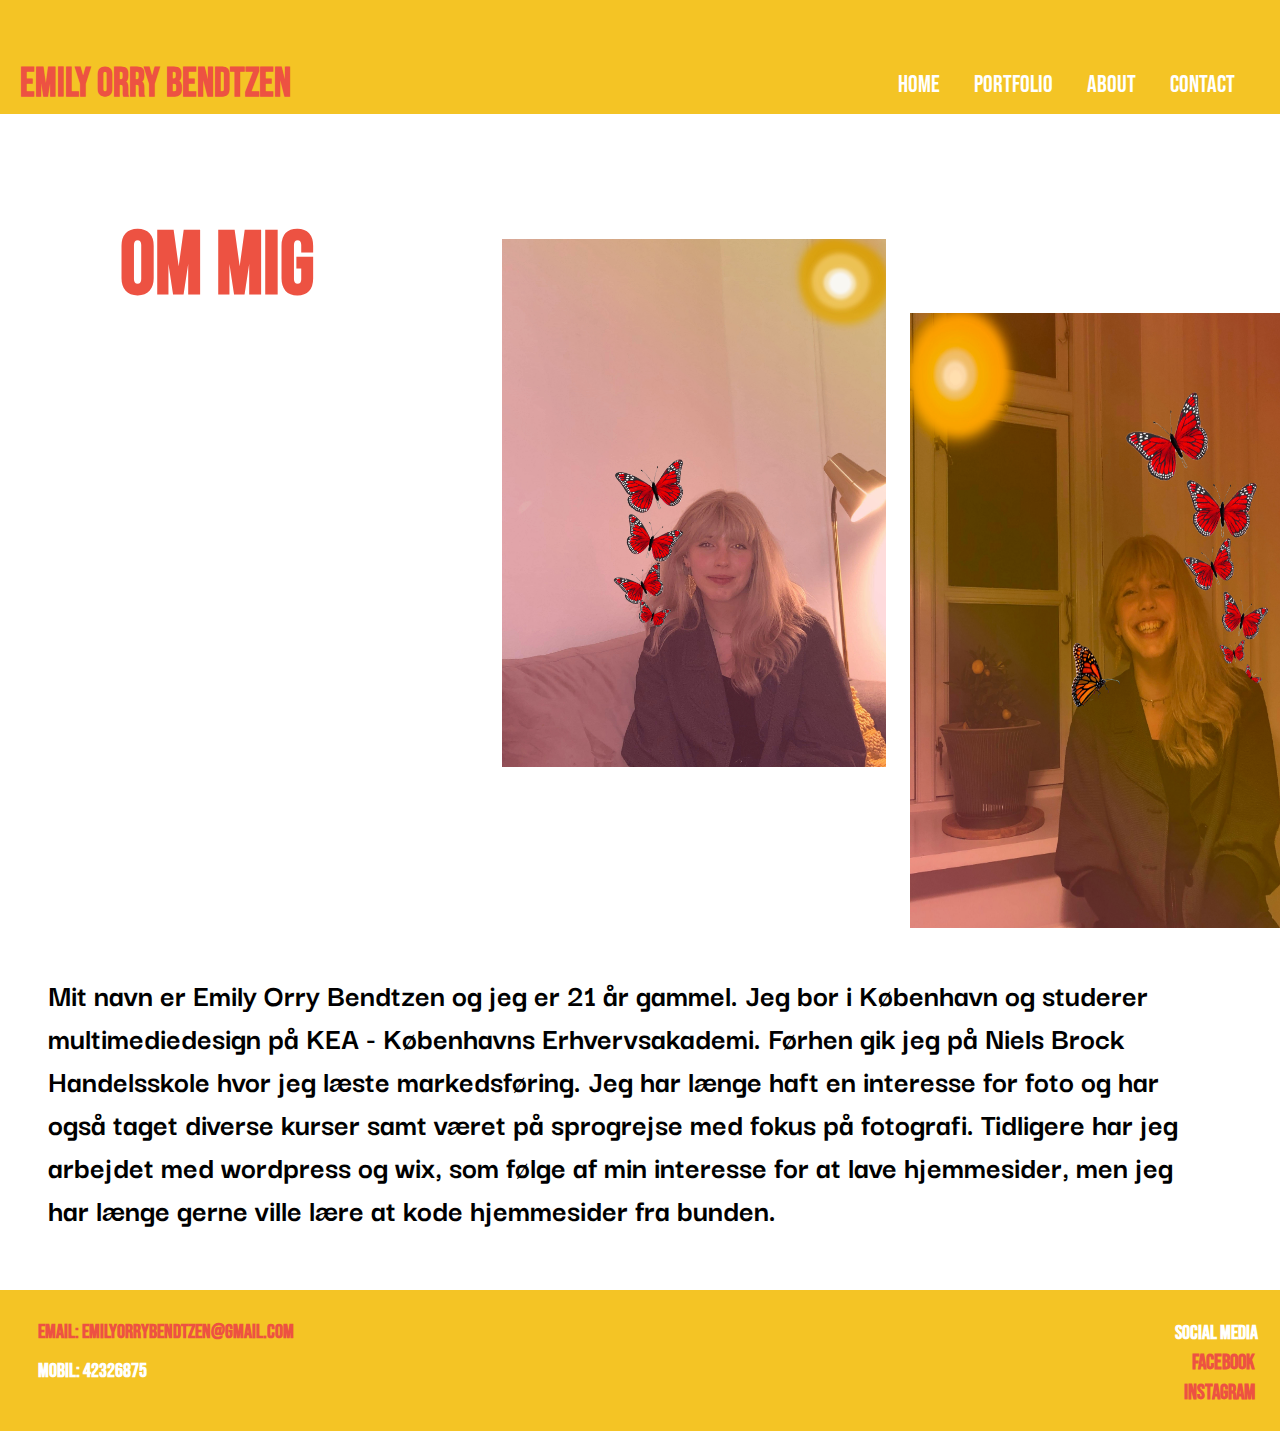
==== about.html @ 64e94d78 "Andet commit" ====
<!DOCTYPE html>
<html lang="da">

<head>
    <meta charset="utf-8">
    <meta name="viewport" content="width=device-width, initial-scale=1.0">
    <link rel="stylesheet" href="about.css">
    <link rel="preconnect" href="https://fonts.gstatic.com">
    <!--
<link rel="preconnect" href="https://fonts.gstatic.com">
<link href="https://fonts.googleapis.com/css2?family=Poppins:ital,wght@1,800&display=swap" rel="stylesheet">
-->
    <link rel="preconnect" href="https://fonts.gstatic.com">
    <link href="https://fonts.googleapis.com/css2?family=Darker+Grotesque&display=swap" rel="stylesheet">
    <link rel="preconnect" href="https://fonts.gstatic.com">
    <link href="https://fonts.googleapis.com/css2?family=Poppins:wght@700&display=swap" rel="stylesheet">
    <link rel="preconnect" href="https://fonts.gstatic.com">
    <link href="https://fonts.googleapis.com/css2?family=Bebas+Neue&display=swap" rel="stylesheet">
    <title></title>
</head>

<body>

    <div id="page_container">
        <div class="contant_wrap">
            <header>
                <main>
                    <div class="overskrift">
                        <a href="index.html">
                            <h1>Emily Orry Bendtzen</h1>
                        </a>
                    </div>
                    <div class="topbar">
                        <p id="knap">☰</p>

                    </div>


                    <nav class="toggle">
                        <a href="index.html" id="home">Home</a>
                        <a href="portfolio.html" id="portfolio">Portfolio</a>
                        <a href="about.html" id="about">About</a>
                        <a href="contact.html" id="contact">Contact</a>

                    </nav>


                </main>
            </header>



            <div id="overskrift">
                <h2>Om mig</h2>
            </div>
            <div id="billede1">
                <img src="about%20copy.jpg">
            </div>
            <div id="billede2">
                <img src="about2%20copy.jpg">
            </div>





            <div id="tekst">
                <h3>Mit navn er Emily Orry Bendtzen og jeg er 21 år
                    gammel. Jeg bor i København og studerer
                    multimediedesign på KEA - Københavns
                    Erhvervsakademi. Førhen gik jeg på Niels Brock
                    Handelsskole hvor jeg læste markedsføring.
                    Jeg har længe haft en interesse for foto og har
                    også taget diverse kurser samt været på sprogrejse
                    med fokus på fotografi. Tidligere har jeg arbejdet
                    med wordpress og wix, som følge af min interesse
                    for at lave hjemmesider, men jeg har længe gerne
                    ville lære at kode hjemmesider fra bunden.

                </h3>
            </div>

        </div>
        <footer>
            <h2>Email: emilyorrybendtzen@gmail.com </h2>
            <h3>Mobil: 42326875</h3>
            <h4>Social media</h4>

            <div class="facebook">
                <a href="index.html">
                    <h1>Facebook</h1>
                </a>
            </div>

            <div class="instagram">
                <a href="https://www.instagram.com/emilybendtzen/" target="_blank">
                    <h1>Instagram</h1>
                </a>
            </div>

        </footer>
    </div>
    <script src="script.js"></script>
</body>

</html>
---- about.css ----
html {
    height: 100%;
    margin: 0;
    padding: 0;

}

* {
    margin: 0;
    padding: 0;
    list-style: none;
    text-decoration: none;
}

body {
    min-height: 100vh;
    margin: 0;
    padding: 0;
    display: flex;
    flex-direction: column;

}



/*mobil*/
@media (max-width: 650px) {

    /*
    #page-container {
        position: relative;
        min-height: 100vh;
    }
    #content-wrap {
        padding-bottom: 1rem;
         Footer height
    }
*/
    header {
        background-color: #F4C425;

    }

    header {
        display: block;


    }


    .topbar {
        display: grid;
        grid-template-columns: 1fr 1fr 50px;


    }

    .toggle {
        display: none;
    }


    #knap {
        grid-column-start: 3;
        margin-top: 0;
        text-align: center;
        font-size: 40px;
        color: white;
        cursor: pointer;
    }




    nav a {
        line-height: 0.2rem;
        display: block;
        padding: 30px;
        padding-top: 20px;
        text-align: center;
        text-decoration: none;
        color: white;
        font-size: 20px;
        font-family: 'Bebas Neue', cursive;
    }


    .overskrift h1 {
        padding-top: 15px;
        padding-left: 20px;
        float: left;
        display: inline-flex;
        font-size: 20px;
        text-decoration: none;
        color: white;
        font-family: 'Bebas Neue', cursive;

    }


    a:hover {
        color: #ED5242;
    }

    h1:hover {
        color: #ED5242;
    }


    #knap:hover {
        color: #ED5242;
    }



    /*footer*/


    footer {
        position: absolute;

    }

    footer {
        width: 100vw;
        background-color: #F4C425;
        text-align: left;
        padding: .50rem;
        height: 25vw;

    }




    footer h2 {
        font-size: 17px;
        margin-left: 1rem;
        margin-top: 1rem;
        font-family: 'Bebas Neue', cursive;
        color: #ED5242;
    }

    footer h3 {
        font-size: 17px;
        margin-left: 1rem;
        padding-top: 15px;
        font-family: 'Bebas Neue', cursive;
        color: white;
    }

    footer h4 {
        font-size: 17px;
        margin-top: -3.4rem;
        float: right;
        margin-right: 1.8rem;
        font-family: 'Bebas Neue', cursive;
        color: white;

    }

    .facebook h1 {
        width: 2.9rem;
        height: 2.9rem;
        float: right;
        margin-right: 2.4rem;
        margin-top: -1.8rem;
        font-family: 'Bebas Neue', cursive;
        font-size: 18px;
        color: #ED5242;
    }

    .instagram h1 {
        width: 2.9rem;
        height: 2.9rem;
        float: right;
        margin-right: -2.5rem;
        margin-top: -0.2rem;
        font-family: 'Bebas Neue', cursive;
        font-size: 18px;
        color: #ED5242;
    }

    #overskrift h2 {
        margin-top: 5rem;
        font-size: 3.4rem;
        padding-left: 40px;
        font-family: 'Bebas Neue', cursive;
        color: #ED5242;
    }



    #tekst h3 {
        text-align: left;
        padding-top: 260px;
        padding-bottom: 50px;
        font-size: 1.2rem;
        margin-left: 1rem;
        margin-right: 1rem;
        font-family: 'Darker Grotesque', sans-serif;
        color: black;

    }

}



/*billeder*/

#billede1 img {
    position: absolute;
    width: 53%;
    padding-left: 22px;
    margin-top: 14rem;


}

#billede2 img {
    width: 220px;
    height: 315px;
    padding-left: 190px;
    padding-top: 10px;
}

/*desktop*/
@media (min-width: 650px) {

    header {
        background-color: #F4C425;

    }

    header {
        display: block;

    }


    .topbar {
        display: grid;
        grid-template-columns: 1fr 1fr 50px;
        padding-top: 40px;

    }

    .overskrift h1 {
        padding-top: 60px;
        padding-left: 20px;
        float: left;
        display: inline-flex;
        font-size: 40px;
        text-decoration: none;
        color: white;
        font-family: 'Bebas Neue', cursive;
    }





    nav {
        display: block;
        text-align: right;
        margin-right: 30px;


    }

    nav a {
        display: inline-flex;
        padding: 15px;
        padding-top: 30px;
        text-decoration: none;
        color: white;
        font-size: 24px;
        font-family: 'Bebas Neue', cursive;


    }

    p {
        display: none;
    }

    a:hover {
        color: #ED5242;
    }

    h1:hover {
        color: #ED5242;
    }

    #knap:hover {
        color: #ED5242;
    }

    /*footer*/
    footer p {
        line-height: 1;
    }



    footer {
        width: 100vw;
        background-color: #F4C425;
        color: black;
        text-align: left;
        padding: .40rem;
        height: 10vw;
    }

    footer h2 {
        font-size: 20px;
        margin-left: 2rem;
        margin-top: 1.5rem;
        font-family: 'Bebas Neue', cursive;
        color: #ED5242;
    }

    footer h3 {
        font-size: 20px;
        margin-left: 2rem;
        padding-top: 15px;
        font-family: 'Bebas Neue', cursive;
        color: white;
    }

    footer h4 {
        font-size: 20px;
        margin-top: -3.9rem;
        float: right;
        margin-right: 1.8rem;
        font-family: 'Bebas Neue', cursive;
        color: white;

    }

    .facebook h1 {
        width: 2.9rem;
        height: 2.9rem;
        float: right;
        margin-right: 3rem;
        margin-top: -2.1rem;
        font-family: 'Bebas Neue', cursive;
        font-size: 21px;
        color: #ED5242;
    }

    .instagram h1 {
        width: 2.9rem;
        height: 2.9rem;
        float: right;
        margin-right: -2.4rem;
        margin-top: -0.2rem;
        font-family: 'Bebas Neue', cursive;
        font-size: 21px;
        color: #ED5242;
    }


    #overskrift h2 {
        padding-top: 100px;
        font-size: 5.5rem;
        padding-left: 120px;
        font-family: 'Bebas Neue', cursive;
        color: #ED5242;
    }

    #tekst h3 {
        text-align: left;
        padding-top: 40px;
        padding-bottom: 60px;
        font-size: 2rem;
        margin-left: 3rem;
        margin-right: 6.2rem;
        font-family: 'Darker Grotesque', sans-serif;
        color: black;
    }

    /*billeder*/
    #billede1 img {
        position: absolute;
        width: 30%;
        margin-top: -5rem;
        margin-left: 30rem;



    }

    #billede2 img {
        width: 420px;
        height: 615px;
        margin-left: 45rem;
        margin-top: -1rem;
    }




}
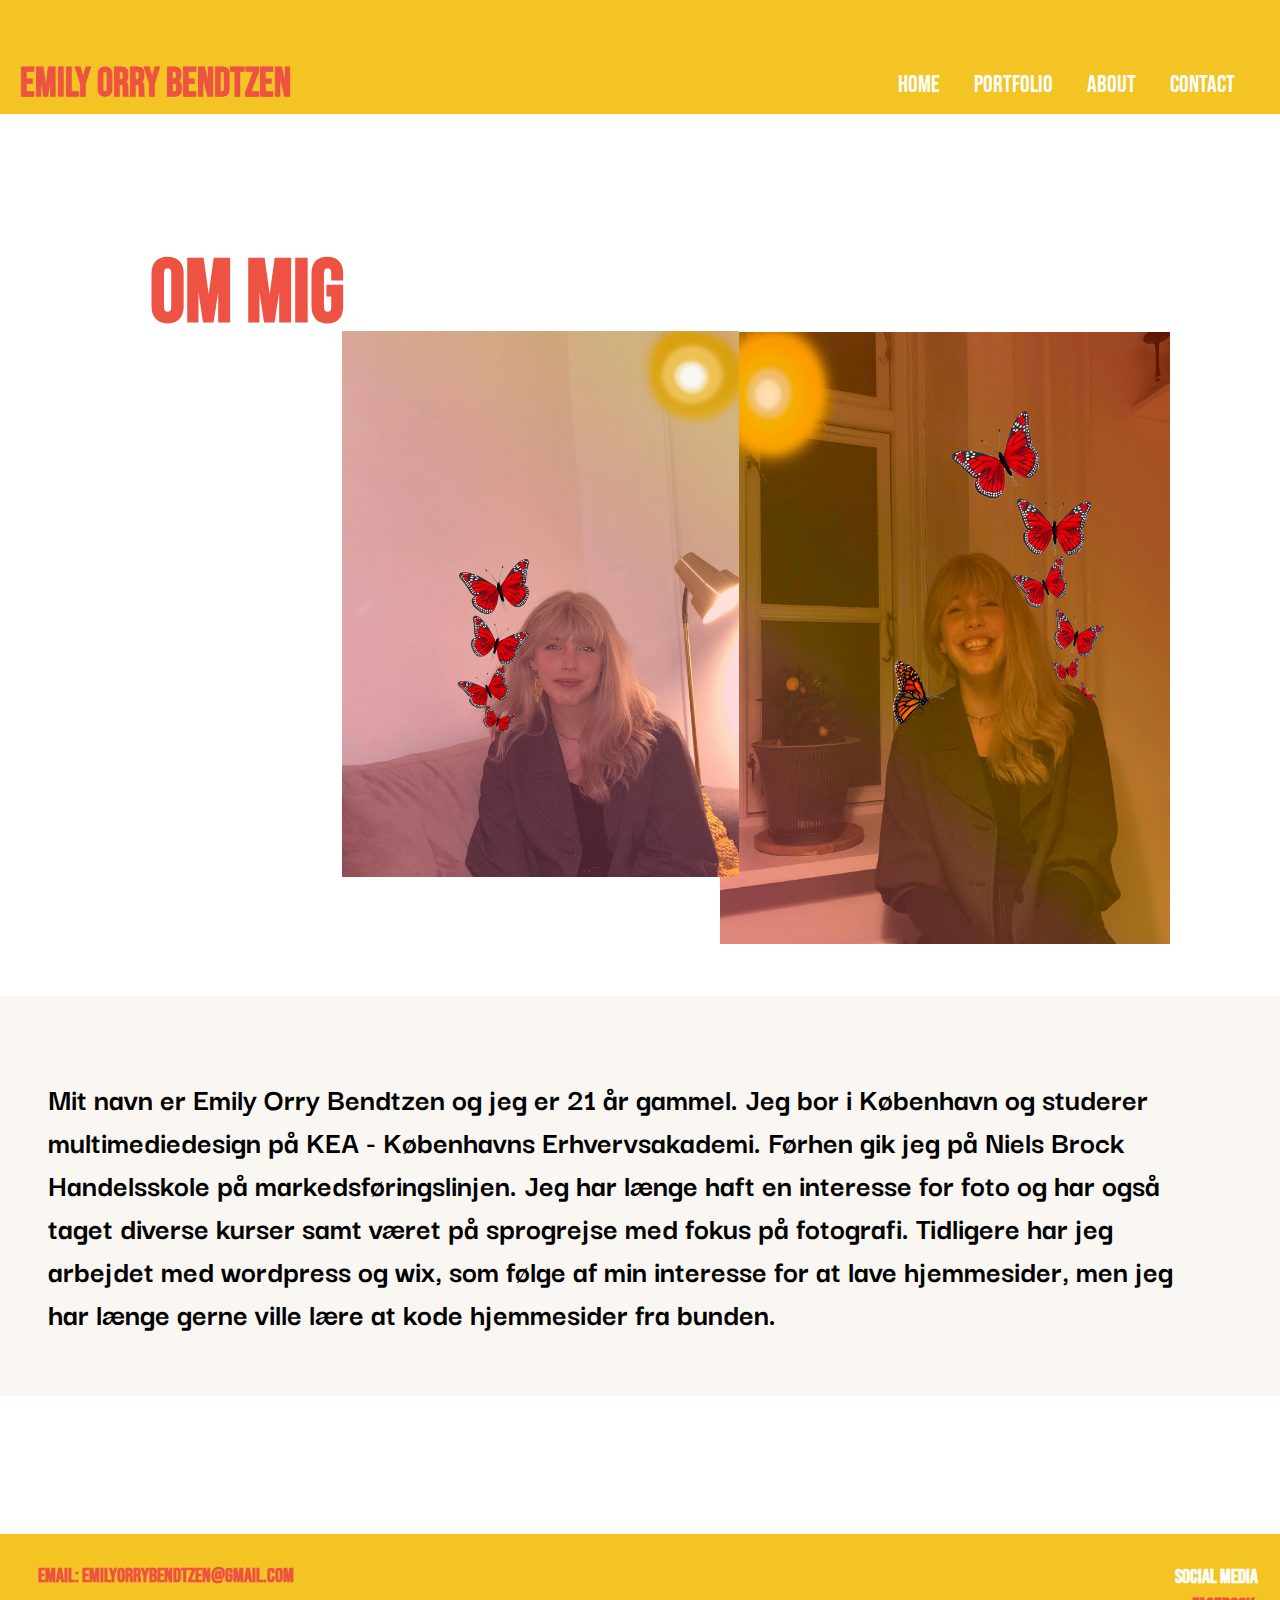
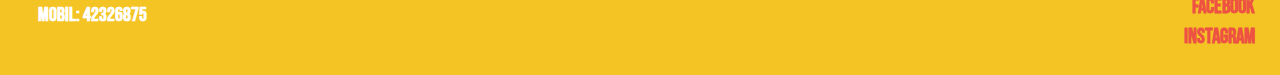
==== commit 0ab7effb: "Kodning done test" ====
--- a/about.html
+++ b/about.html
@@ -21,33 +21,33 @@
 
 <body>
 
-    <div id="page_container">
-        <div class="contant_wrap">
-            <header>
-                <main>
-                    <div class="overskrift">
-                        <a href="index.html">
-                            <h1>Emily Orry Bendtzen</h1>
-                        </a>
-                    </div>
-                    <div class="topbar">
-                        <p id="knap">☰</p>
 
-                    </div>
+    <div class="contant_wrap">
+        <header>
+
+            <div class="overskrift">
+                <a href="index.html">
+                    <h1>Emily Orry Bendtzen</h1>
+                </a>
+            </div>
+            <div class="topbar">
+                <p id="knap">☰</p>
+
+            </div>
 
 
-                    <nav class="toggle">
-                        <a href="index.html" id="home">Home</a>
-                        <a href="portfolio.html" id="portfolio">Portfolio</a>
-                        <a href="about.html" id="about">About</a>
-                        <a href="contact.html" id="contact">Contact</a>
+            <nav class="toggle">
+                <a href="index.html" id="home">Home</a>
+                <a href="portfolio.html" id="portfolio">Portfolio</a>
+                <a href="about.html" id="about">About</a>
+                <a href="contact.html" id="contact">Contact</a>
 
-                    </nav>
+            </nav>
 
 
-                </main>
-            </header>
 
+        </header>
+        <main>
 
 
             <div id="overskrift">
@@ -62,14 +62,16 @@
 
 
 
+            <div class="trans_box">
 
+            </div>
 
             <div id="tekst">
                 <h3>Mit navn er Emily Orry Bendtzen og jeg er 21 år
                     gammel. Jeg bor i København og studerer
                     multimediedesign på KEA - Københavns
                     Erhvervsakademi. Førhen gik jeg på Niels Brock
-                    Handelsskole hvor jeg læste markedsføring.
+                    Handelsskole på markedsføringslinjen.
                     Jeg har længe haft en interesse for foto og har
                     også taget diverse kurser samt været på sprogrejse
                     med fokus på fotografi. Tidligere har jeg arbejdet
@@ -80,7 +82,7 @@
                 </h3>
             </div>
 
-        </div>
+        </main>
         <footer>
             <h2>Email: emilyorrybendtzen@gmail.com </h2>
             <h3>Mobil: 42326875</h3>
--- a/about.css
+++ b/about.css
@@ -193,8 +193,9 @@
 
     #tekst h3 {
         text-align: left;
-        padding-top: 260px;
-        padding-bottom: 50px;
+        position: relative;
+        margin-top: -23rem;
+        padding-bottom: 80px;
         font-size: 1.2rem;
         margin-left: 1rem;
         margin-right: 1rem;
@@ -214,15 +215,32 @@
     width: 53%;
     padding-left: 22px;
     margin-top: 14rem;
-
-
+    opacity: 1.0;
+}
+
+#billede1 img:hover {
+    opacity: 0.5;
 }
 
 #billede2 img {
-    width: 220px;
+    width: 230px;
     height: 315px;
-    padding-left: 190px;
+    margin-left: 7rem;
     padding-top: 10px;
+    opacity: 1.0;
+}
+
+#billede2 img:hover {
+    opacity: 0.5;
+}
+
+.trans_box {
+    margin-top: 12rem;
+    min-width: 400px;
+    height: 300px;
+    background-color: #F2ECE2;
+    opacity: 0.4;
+    padding-bottom: 100px;
 }
 
 /*desktop*/
@@ -363,43 +381,55 @@
 
 
     #overskrift h2 {
-        padding-top: 100px;
+        margin-top: 8rem;
         font-size: 5.5rem;
-        padding-left: 120px;
+        padding-left: 150px;
         font-family: 'Bebas Neue', cursive;
         color: #ED5242;
     }
 
     #tekst h3 {
+        position: relative;
         text-align: left;
-        padding-top: 40px;
+        margin-top: -20rem;
         padding-bottom: 60px;
         font-size: 2rem;
         margin-left: 3rem;
         margin-right: 6.2rem;
         font-family: 'Darker Grotesque', sans-serif;
         color: black;
+        padding-bottom: 200px;
     }
 
     /*billeder*/
     #billede1 img {
         position: absolute;
-        width: 30%;
-        margin-top: -5rem;
-        margin-left: 30rem;
-
-
-
+        width: 31%;
+        margin-top: -1rem;
+        margin-left: 20rem;
+        opacity: 1.0;
+    }
+
+    #billede1 img:hover {
+        opacity: 0.5;
     }
 
     #billede2 img {
-        width: 420px;
-        height: 615px;
+        width: 450px;
+        height: 612px;
         margin-left: 45rem;
-        margin-top: -1rem;
-    }
-
-
-
-
-}
+        margin-top: -1.57rem;
+    }
+
+    .trans_box {
+        margin-top: 3rem;
+        min-width: 200px;
+        height: 300px;
+        background-color: #F2ECE2;
+        opacity: 0.4;
+        padding-bottom: 100px;
+    }
+
+
+
+}
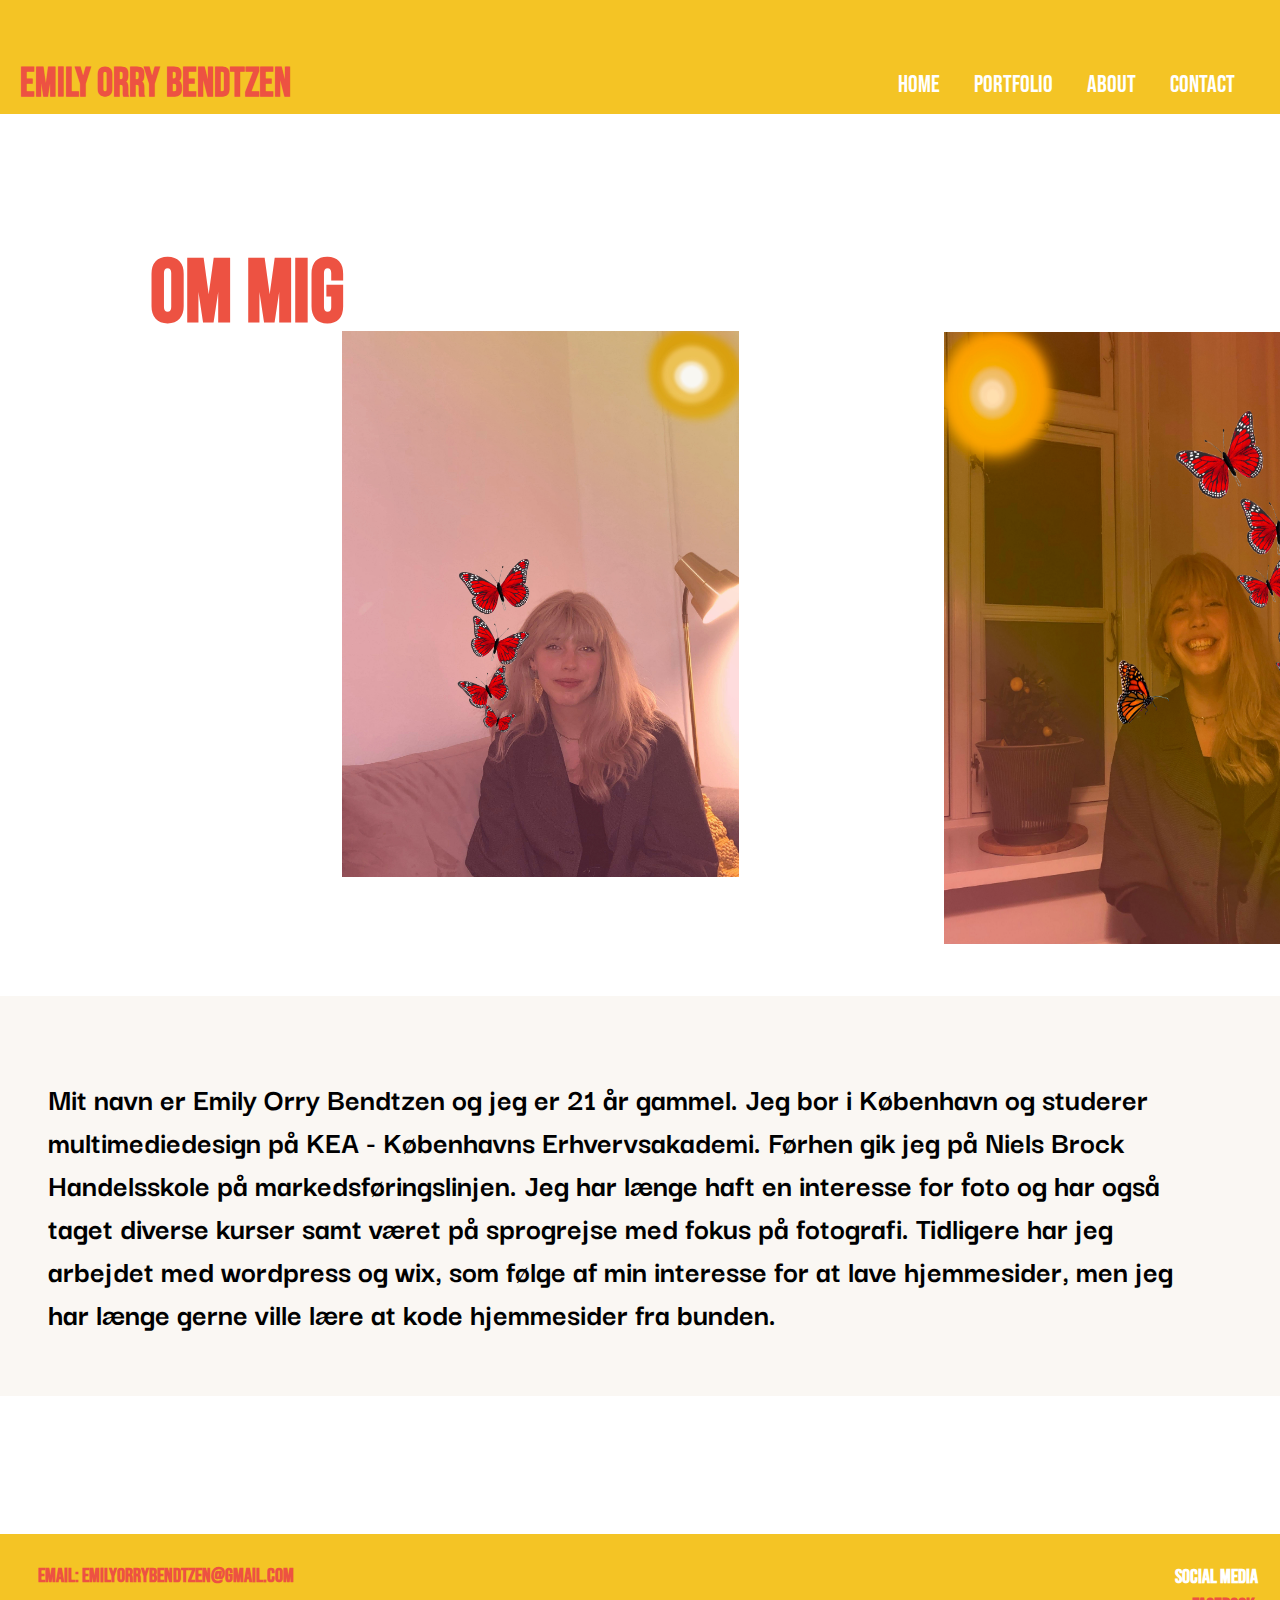
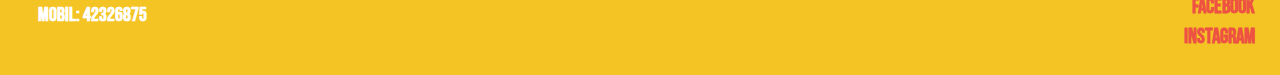
==== commit 6df561a9: "Portfolio done test2" ====
--- a/about.html
+++ b/about.html
@@ -4,6 +4,7 @@
 <head>
     <meta charset="utf-8">
     <meta name="viewport" content="width=device-width, initial-scale=1.0">
+    <meta name="robots" content="noindex">
     <link rel="stylesheet" href="about.css">
     <link rel="preconnect" href="https://fonts.gstatic.com">
     <!--
@@ -16,7 +17,7 @@
     <link href="https://fonts.googleapis.com/css2?family=Poppins:wght@700&display=swap" rel="stylesheet">
     <link rel="preconnect" href="https://fonts.gstatic.com">
     <link href="https://fonts.googleapis.com/css2?family=Bebas+Neue&display=swap" rel="stylesheet">
-    <title></title>
+    <title>About</title>
 </head>
 
 <body>
@@ -54,10 +55,10 @@
                 <h2>Om mig</h2>
             </div>
             <div id="billede1">
-                <img src="about%20copy.jpg">
+                <img src="about%20copy.jpg" alt="billede1">
             </div>
             <div id="billede2">
-                <img src="about2%20copy.jpg">
+                <img src="about2%20copy.jpg" alt="billede2">
             </div>
 
 
--- a/about.css
+++ b/about.css
@@ -144,16 +144,15 @@
     footer h3 {
         font-size: 17px;
         margin-left: 1rem;
-        padding-top: 15px;
+        margin-top: 1rem;
         font-family: 'Bebas Neue', cursive;
         color: white;
     }
 
     footer h4 {
         font-size: 17px;
-        margin-top: -3.4rem;
-        float: right;
-        margin-right: 1.8rem;
+        margin-top: -3.5rem;
+        margin-left: 18rem;
         font-family: 'Bebas Neue', cursive;
         color: white;
 
@@ -163,8 +162,8 @@
         width: 2.9rem;
         height: 2.9rem;
         float: right;
-        margin-right: 2.4rem;
-        margin-top: -1.8rem;
+        margin-right: 1.4rem;
+        margin-top: 0.2rem;
         font-family: 'Bebas Neue', cursive;
         font-size: 18px;
         color: #ED5242;
@@ -175,7 +174,7 @@
         height: 2.9rem;
         float: right;
         margin-right: -2.5rem;
-        margin-top: -0.2rem;
+        margin-top: 1.7em;
         font-family: 'Bebas Neue', cursive;
         font-size: 18px;
         color: #ED5242;
@@ -417,7 +416,7 @@
     #billede2 img {
         width: 450px;
         height: 612px;
-        margin-left: 45rem;
+        margin-left: 59rem;
         margin-top: -1.57rem;
     }
 
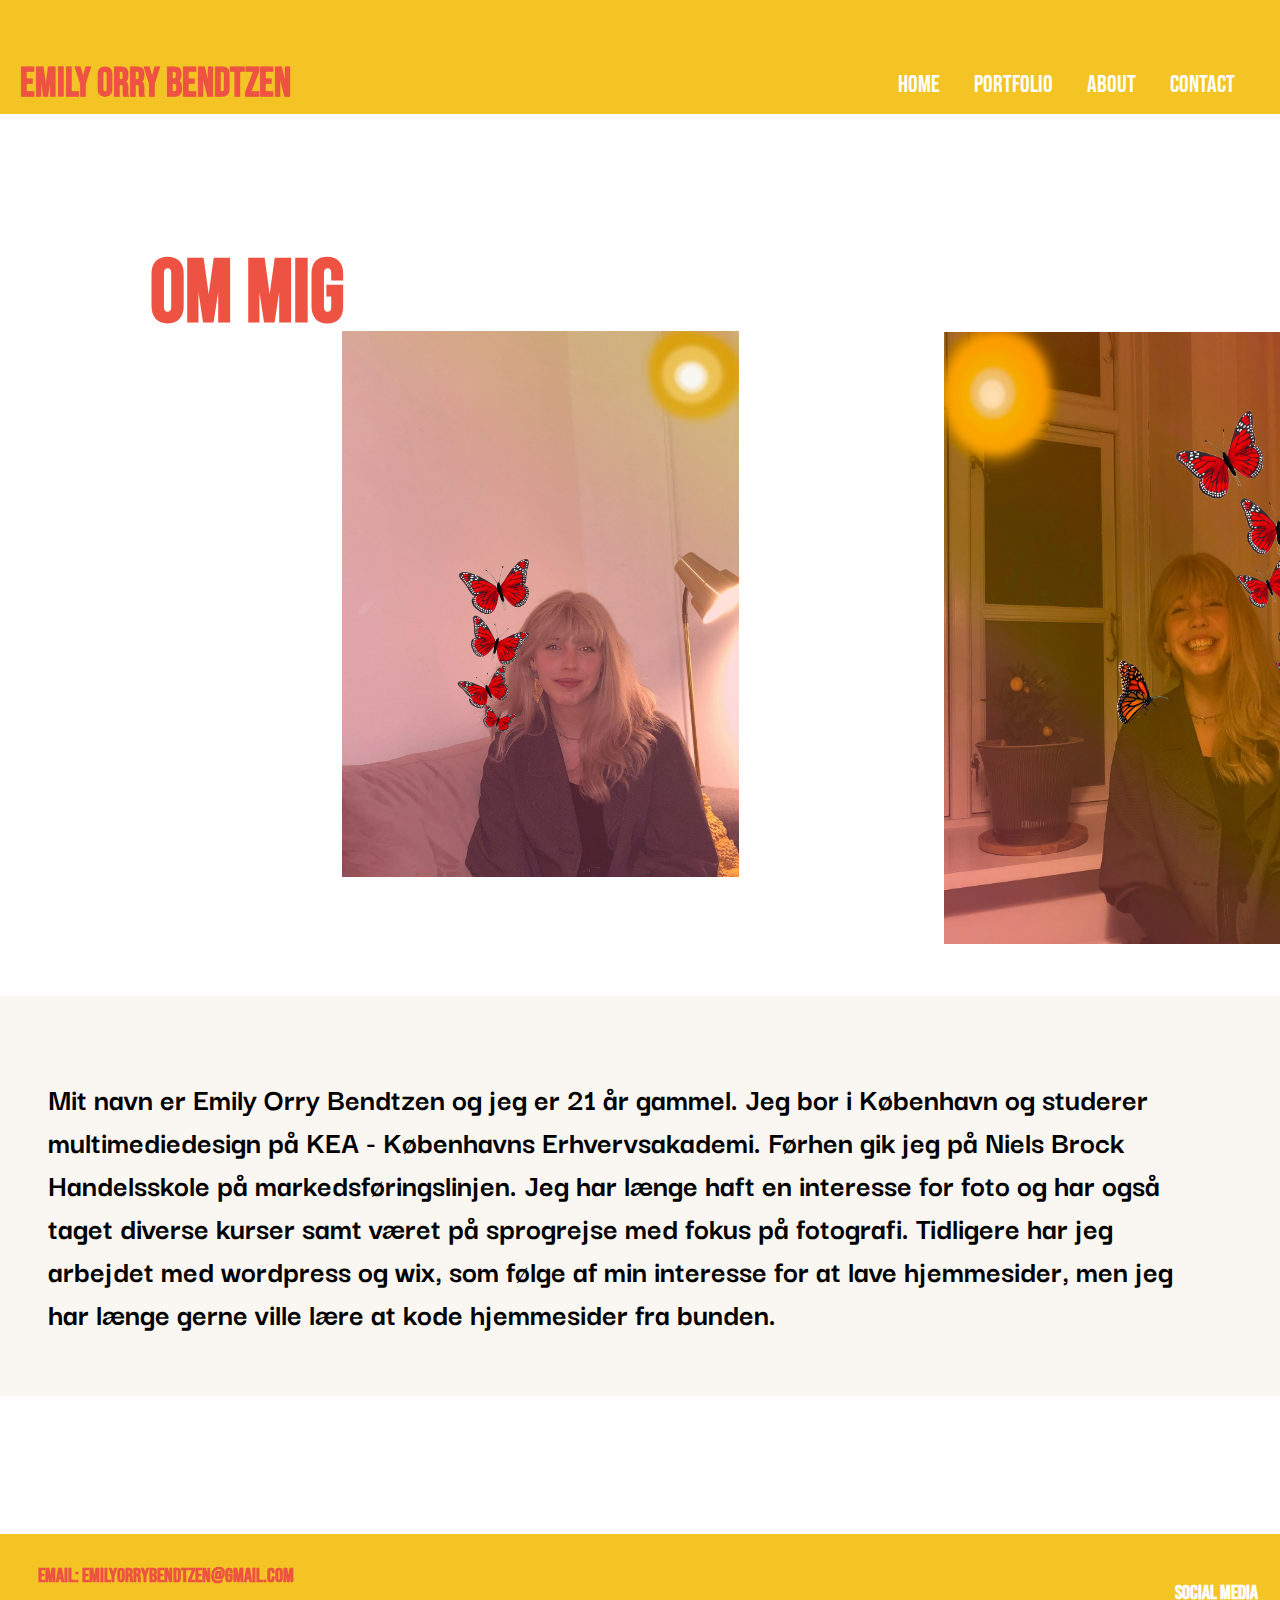
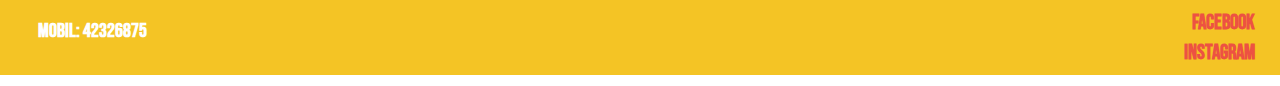
==== commit 8e03b830: "Færdigt portfolio" ====
--- a/about.html
+++ b/about.html
@@ -7,10 +7,6 @@
     <meta name="robots" content="noindex">
     <link rel="stylesheet" href="about.css">
     <link rel="preconnect" href="https://fonts.gstatic.com">
-    <!--
-<link rel="preconnect" href="https://fonts.gstatic.com">
-<link href="https://fonts.googleapis.com/css2?family=Poppins:ital,wght@1,800&display=swap" rel="stylesheet">
--->
     <link rel="preconnect" href="https://fonts.gstatic.com">
     <link href="https://fonts.googleapis.com/css2?family=Darker+Grotesque&display=swap" rel="stylesheet">
     <link rel="preconnect" href="https://fonts.gstatic.com">
--- a/about.css
+++ b/about.css
@@ -26,16 +26,7 @@
 /*mobil*/
 @media (max-width: 650px) {
 
-    /*
-    #page-container {
-        position: relative;
-        min-height: 100vh;
-    }
-    #content-wrap {
-        padding-bottom: 1rem;
-         Footer height
-    }
-*/
+
     header {
         background-color: #F4C425;
 
@@ -113,72 +104,6 @@
 
 
 
-    /*footer*/
-
-
-    footer {
-        position: absolute;
-
-    }
-
-    footer {
-        width: 100vw;
-        background-color: #F4C425;
-        text-align: left;
-        padding: .50rem;
-        height: 25vw;
-
-    }
-
-
-
-
-    footer h2 {
-        font-size: 17px;
-        margin-left: 1rem;
-        margin-top: 1rem;
-        font-family: 'Bebas Neue', cursive;
-        color: #ED5242;
-    }
-
-    footer h3 {
-        font-size: 17px;
-        margin-left: 1rem;
-        margin-top: 1rem;
-        font-family: 'Bebas Neue', cursive;
-        color: white;
-    }
-
-    footer h4 {
-        font-size: 17px;
-        margin-top: -3.5rem;
-        margin-left: 18rem;
-        font-family: 'Bebas Neue', cursive;
-        color: white;
-
-    }
-
-    .facebook h1 {
-        width: 2.9rem;
-        height: 2.9rem;
-        float: right;
-        margin-right: 1.4rem;
-        margin-top: 0.2rem;
-        font-family: 'Bebas Neue', cursive;
-        font-size: 18px;
-        color: #ED5242;
-    }
-
-    .instagram h1 {
-        width: 2.9rem;
-        height: 2.9rem;
-        float: right;
-        margin-right: -2.5rem;
-        margin-top: 1.7em;
-        font-family: 'Bebas Neue', cursive;
-        font-size: 18px;
-        color: #ED5242;
-    }
 
     #overskrift h2 {
         margin-top: 5rem;
@@ -200,7 +125,6 @@
         margin-right: 1rem;
         font-family: 'Darker Grotesque', sans-serif;
         color: black;
-
     }
 
 }
@@ -242,6 +166,72 @@
     padding-bottom: 100px;
 }
 
+/*footer*/
+
+
+footer {
+    position: absolute;
+
+}
+
+footer {
+    width: 100vw;
+    background-color: #F4C425;
+    text-align: left;
+    padding: .50rem;
+    height: 25vw;
+}
+
+
+
+
+footer h2 {
+    font-size: 17px;
+    margin-left: 1rem;
+    margin-top: 1rem;
+    font-family: 'Bebas Neue', cursive;
+    color: #ED5242;
+}
+
+footer h3 {
+    font-size: 17px;
+    margin-left: 1rem;
+    margin-top: 1rem;
+    font-family: 'Bebas Neue', cursive;
+    color: white;
+}
+
+footer h4 {
+    font-size: 17px;
+    margin-top: -3.5rem;
+    margin-left: 18rem;
+    font-family: 'Bebas Neue', cursive;
+    color: white;
+
+}
+
+.facebook h1 {
+    width: 2.9rem;
+    height: 2.9rem;
+    float: right;
+    margin-right: 1.4rem;
+    margin-top: 0.2rem;
+    font-family: 'Bebas Neue', cursive;
+    font-size: 18px;
+    color: #ED5242;
+}
+
+.instagram h1 {
+    width: 2.9rem;
+    height: 2.9rem;
+    float: right;
+    margin-right: -2.5rem;
+    margin-top: 1.7em;
+    font-family: 'Bebas Neue', cursive;
+    font-size: 18px;
+    color: #ED5242;
+}
+
 /*desktop*/
 @media (min-width: 650px) {
 
@@ -276,8 +266,6 @@
 
 
 
-
-
     nav {
         display: block;
         text-align: right;
@@ -294,8 +282,6 @@
         color: white;
         font-size: 24px;
         font-family: 'Bebas Neue', cursive;
-
-
     }
 
     p {
@@ -314,69 +300,6 @@
         color: #ED5242;
     }
 
-    /*footer*/
-    footer p {
-        line-height: 1;
-    }
-
-
-
-    footer {
-        width: 100vw;
-        background-color: #F4C425;
-        color: black;
-        text-align: left;
-        padding: .40rem;
-        height: 10vw;
-    }
-
-    footer h2 {
-        font-size: 20px;
-        margin-left: 2rem;
-        margin-top: 1.5rem;
-        font-family: 'Bebas Neue', cursive;
-        color: #ED5242;
-    }
-
-    footer h3 {
-        font-size: 20px;
-        margin-left: 2rem;
-        padding-top: 15px;
-        font-family: 'Bebas Neue', cursive;
-        color: white;
-    }
-
-    footer h4 {
-        font-size: 20px;
-        margin-top: -3.9rem;
-        float: right;
-        margin-right: 1.8rem;
-        font-family: 'Bebas Neue', cursive;
-        color: white;
-
-    }
-
-    .facebook h1 {
-        width: 2.9rem;
-        height: 2.9rem;
-        float: right;
-        margin-right: 3rem;
-        margin-top: -2.1rem;
-        font-family: 'Bebas Neue', cursive;
-        font-size: 21px;
-        color: #ED5242;
-    }
-
-    .instagram h1 {
-        width: 2.9rem;
-        height: 2.9rem;
-        float: right;
-        margin-right: -2.4rem;
-        margin-top: -0.2rem;
-        font-family: 'Bebas Neue', cursive;
-        font-size: 21px;
-        color: #ED5242;
-    }
 
 
     #overskrift h2 {
@@ -429,6 +352,67 @@
         padding-bottom: 100px;
     }
 
-
-
-}
+    /*footer*/
+    footer p {
+        line-height: 1;
+    }
+
+
+
+    footer {
+        width: 100vw;
+        background-color: #F4C425;
+        color: black;
+        text-align: left;
+        padding: .40rem;
+        height: 10vw;
+    }
+
+    footer h2 {
+        font-size: 20px;
+        margin-left: 2rem;
+        margin-top: 1.5rem;
+        font-family: 'Bebas Neue', cursive;
+        color: #ED5242;
+    }
+
+    footer h3 {
+        font-size: 20px;
+        margin-left: 2rem;
+        padding-top: 15px;
+        font-family: 'Bebas Neue', cursive;
+        color: white;
+    }
+
+    footer h4 {
+        font-size: 20px;
+        margin-top: -3.9rem;
+        float: right;
+        margin-right: 1.8rem;
+        font-family: 'Bebas Neue', cursive;
+        color: white;
+    }
+
+    .facebook h1 {
+        width: 2.9rem;
+        height: 2.9rem;
+        float: right;
+        margin-right: 3rem;
+        margin-top: -2.1rem;
+        font-family: 'Bebas Neue', cursive;
+        font-size: 21px;
+        color: #ED5242;
+    }
+
+    .instagram h1 {
+        width: 2.9rem;
+        height: 2.9rem;
+        float: right;
+        margin-right: -2.4rem;
+        margin-top: -0.2rem;
+        font-family: 'Bebas Neue', cursive;
+        font-size: 21px;
+        color: #ED5242;
+    }
+
+}
